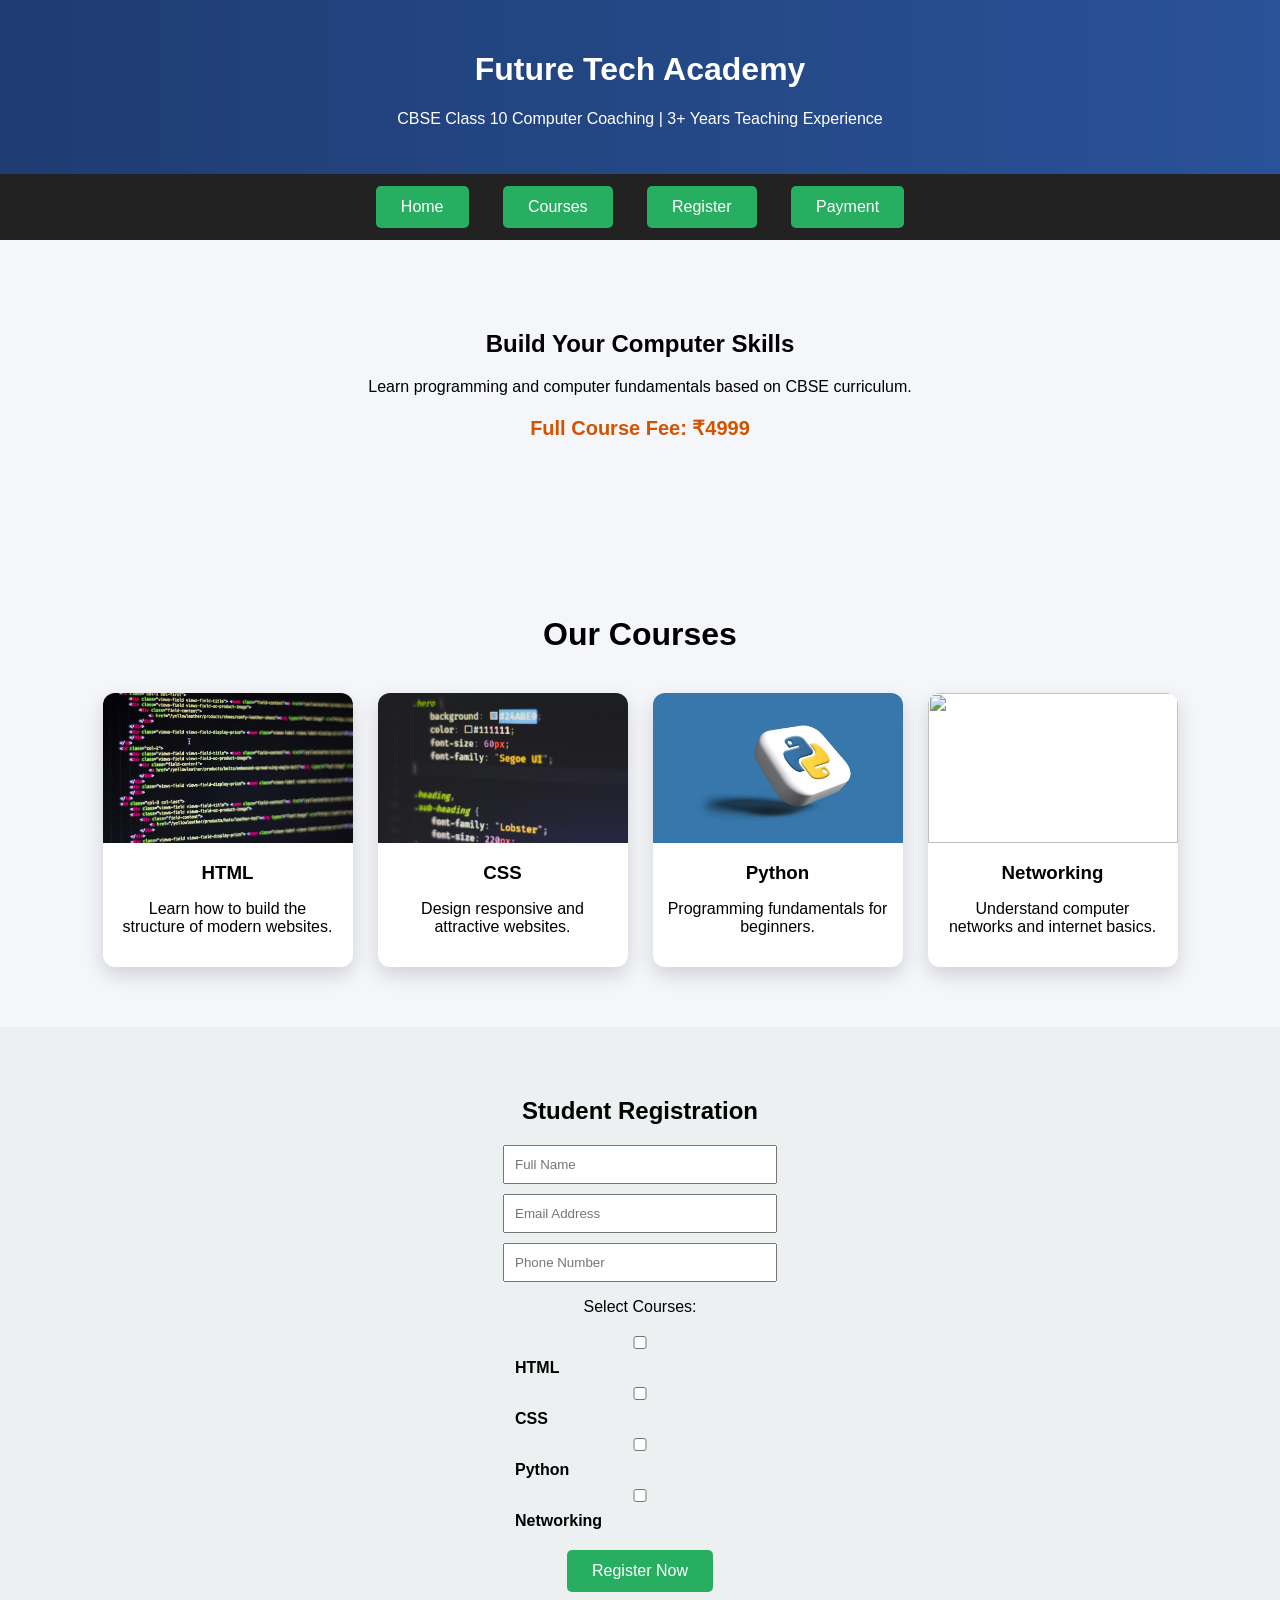
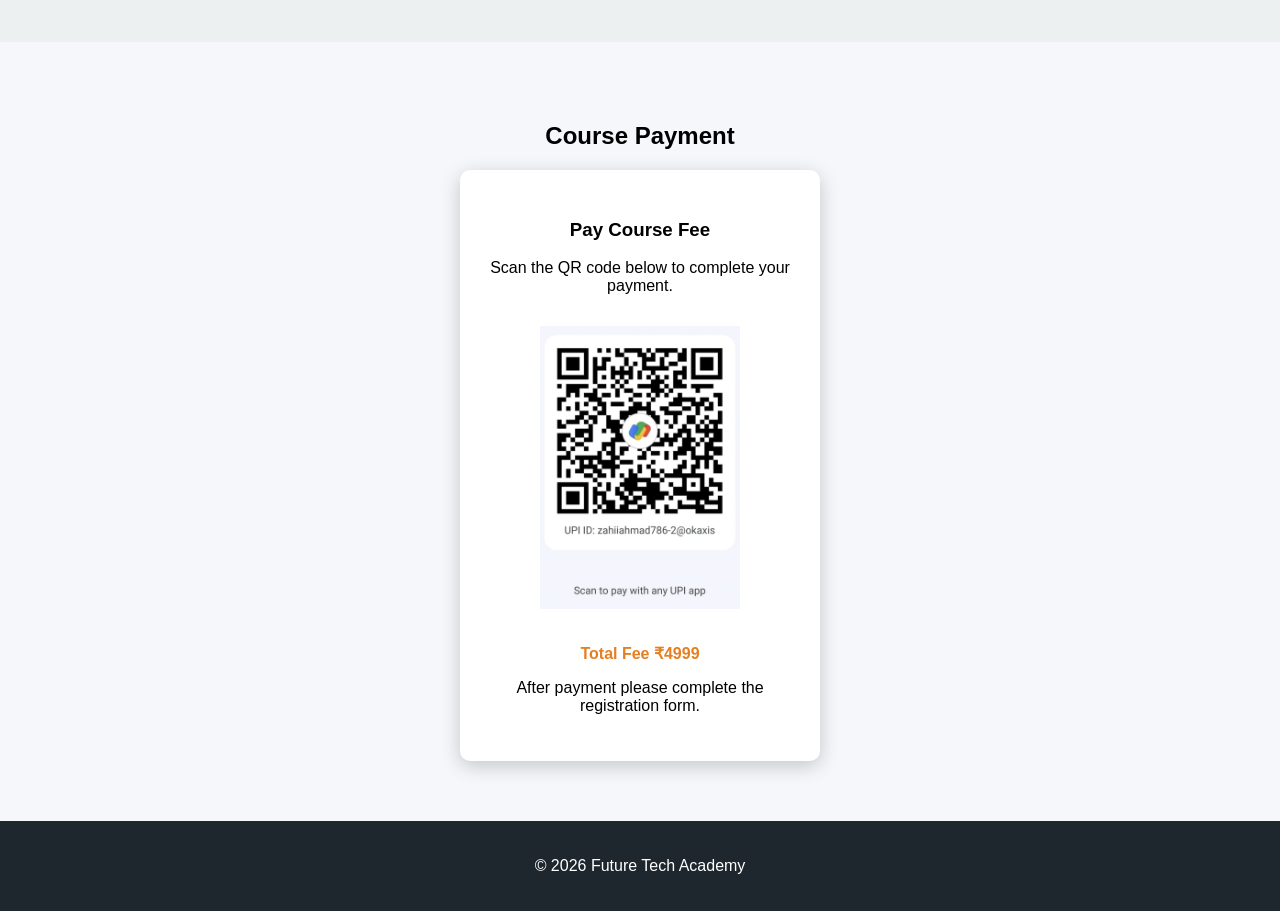
==== index.html @ 69f5ae03 "Initial website commit" ====
<!DOCTYPE html>
<html lang="en">

<head>

<meta charset="UTF-8">
<meta name="viewport" content="width=device-width, initial-scale=1.0">

<title>Future Tech Academy</title>

<link rel="stylesheet" href="style.css">

</head>

<body>

<header>

<h1>Future Tech Academy</h1>
<p>CBSE Class 10 Computer Coaching | 3+ Years Teaching Experience</p>

</header>


<nav>

<a href="#home"><button>Home</button></a>
<a href="#courses"><button>Courses</button></a>
<a href="#register"><button>Register</button></a>
<a href="#payment"><button>Payment</button></a>

</nav>


<section id="home" class="hero">

<h2>Build Your Computer Skills</h2>

<p>Learn programming and computer fundamentals based on CBSE curriculum.</p>

<p class="fee">Full Course Fee: ₹4999</p>

</section>


<section id="courses">

<h2 class="course-title">Our Courses</h2>

<div class="course-container">


<div class="course-card">

<img src="html.jpg">

<h3>HTML</h3>

<p>Learn how to build the structure of modern websites.</p>



</div>


<div class="course-card">

<img src="CSS Image.jpg">

<h3>CSS</h3>

<p>Design responsive and attractive websites.</p>



</div>


<div class="course-card">

<img src="python.jpg">

<h3>Python</h3>

<p>Programming fundamentals for beginners.</p>



</div>


<div class="course-card">

<img src="Networking Image.jpg">

<h3>Networking</h3>

<p>Understand computer networks and internet basics.</p>



</div>


</div>

</section>


<section id="register">

<h2>Student Registration</h2>

<form name="student-registration" method="POST" data-netlify="true">

<input type="hidden" name="form-name" value="student-registration">

<input type="text" name="name" placeholder="Full Name" required>

<input type="email" name="email" placeholder="Email Address" required>

<input type="text" name="phone" placeholder="Phone Number" required>


<p>Select Courses:</p>

<div class="course-options">

<label>
<input type="checkbox" name="course" value="HTML"> <b>HTML</b>
</label>

<label>
<input type="checkbox" name="course" value="CSS"> <b>CSS</b>
</label>

<label>
<input type="checkbox" name="course" value="Python"> <b>Python</b>
</label>

<label>
<input type="checkbox" name="course" value="Networking"> <b>Networking</b>
</label>

</div>


<button type="submit">Register Now</button>

</form>

</section>


<section id="payment">

<h2>Course Payment</h2>

<div class="payment-card">

<h3>Pay Course Fee</h3>

<p>Scan the QR code below to complete your payment.</p>

<img src="qr.jpeg" alt="UPI QR Code">

<p class="price">Total Fee ₹4999</p>

<p>After payment please complete the registration form.</p>

</div>

</section>


<footer>

<p>© 2026 Future Tech Academy</p>

</footer>

</body>

</html>
---- style.css ----
body{

margin:0;
font-family:Arial;
background:#f4f6f9;

}


/* Header */

header{

background:linear-gradient(90deg,#1e3c72,#2a5298);
color:white;
text-align:center;
padding:30px;

}


/* Navigation */

nav{

background:#222;
padding:12px;
text-align:center;

}

nav a{

color:white;
text-decoration:none;
margin:15px;
font-size:18px;

}


/* Hero */

.hero{

background:linear-gradient(120deg, rgb(176, 215, 244));
padding:70px;
text-align:center;

}

.fee{

font-weight:bold;
font-size:20px;
color:#d35400;

}


/* Courses */

#courses{

padding:60px;
text-align:center;

}

.course-title{

font-size:32px;
margin-bottom:40px;

}

.course-container{

display:flex;
flex-wrap:wrap;
justify-content:center;
gap:25px;

}


.course-card{

background:white;
width:250px;
border-radius:12px;
overflow:hidden;
box-shadow:0 8px 20px rgba(0,0,0,0.15);
transition:transform 0.3s;

}

.course-card:hover{

transform:translateY(-10px);

}


.course-card img{

width:100%;
height:150px;
object-fit:cover;

}

.course-card h3{

margin:15px 0;

}

.course-card p{

padding:0 15px 15px;

}

.price{

font-weight:bold;
color:#e67e22;

}


/* Register */

#register{

background:#ecf0f1;
padding:50px;
text-align:center;

}

form input{

display:block;
margin:10px auto;
padding:10px;
width:250px;

}


.course-options{

margin:20px auto;
width:250px;
text-align:left;

}

.course-options label{

display:block;
margin:8px 0;

}


button{

background:#27ae60;
color:white;
padding:12px 25px;
border:none;
border-radius:5px;
cursor:pointer;
font-size:16px;

}

button:hover{

background:#2ecc71;

}


/* Payment Card */

#payment{

padding:60px;
text-align:center;
background:#f5f7fb;

}

.payment-card{

background:white;
width:300px;
margin:auto;
padding:30px;
border-radius:10px;
box-shadow:0 5px 20px rgba(0,0,0,0.2);

}

.payment-card img{

width:200px;
margin:15px 0;

}


/* Footer */

footer{

background:#1e272e;
color:white;
text-align:center;
padding:20px;

}
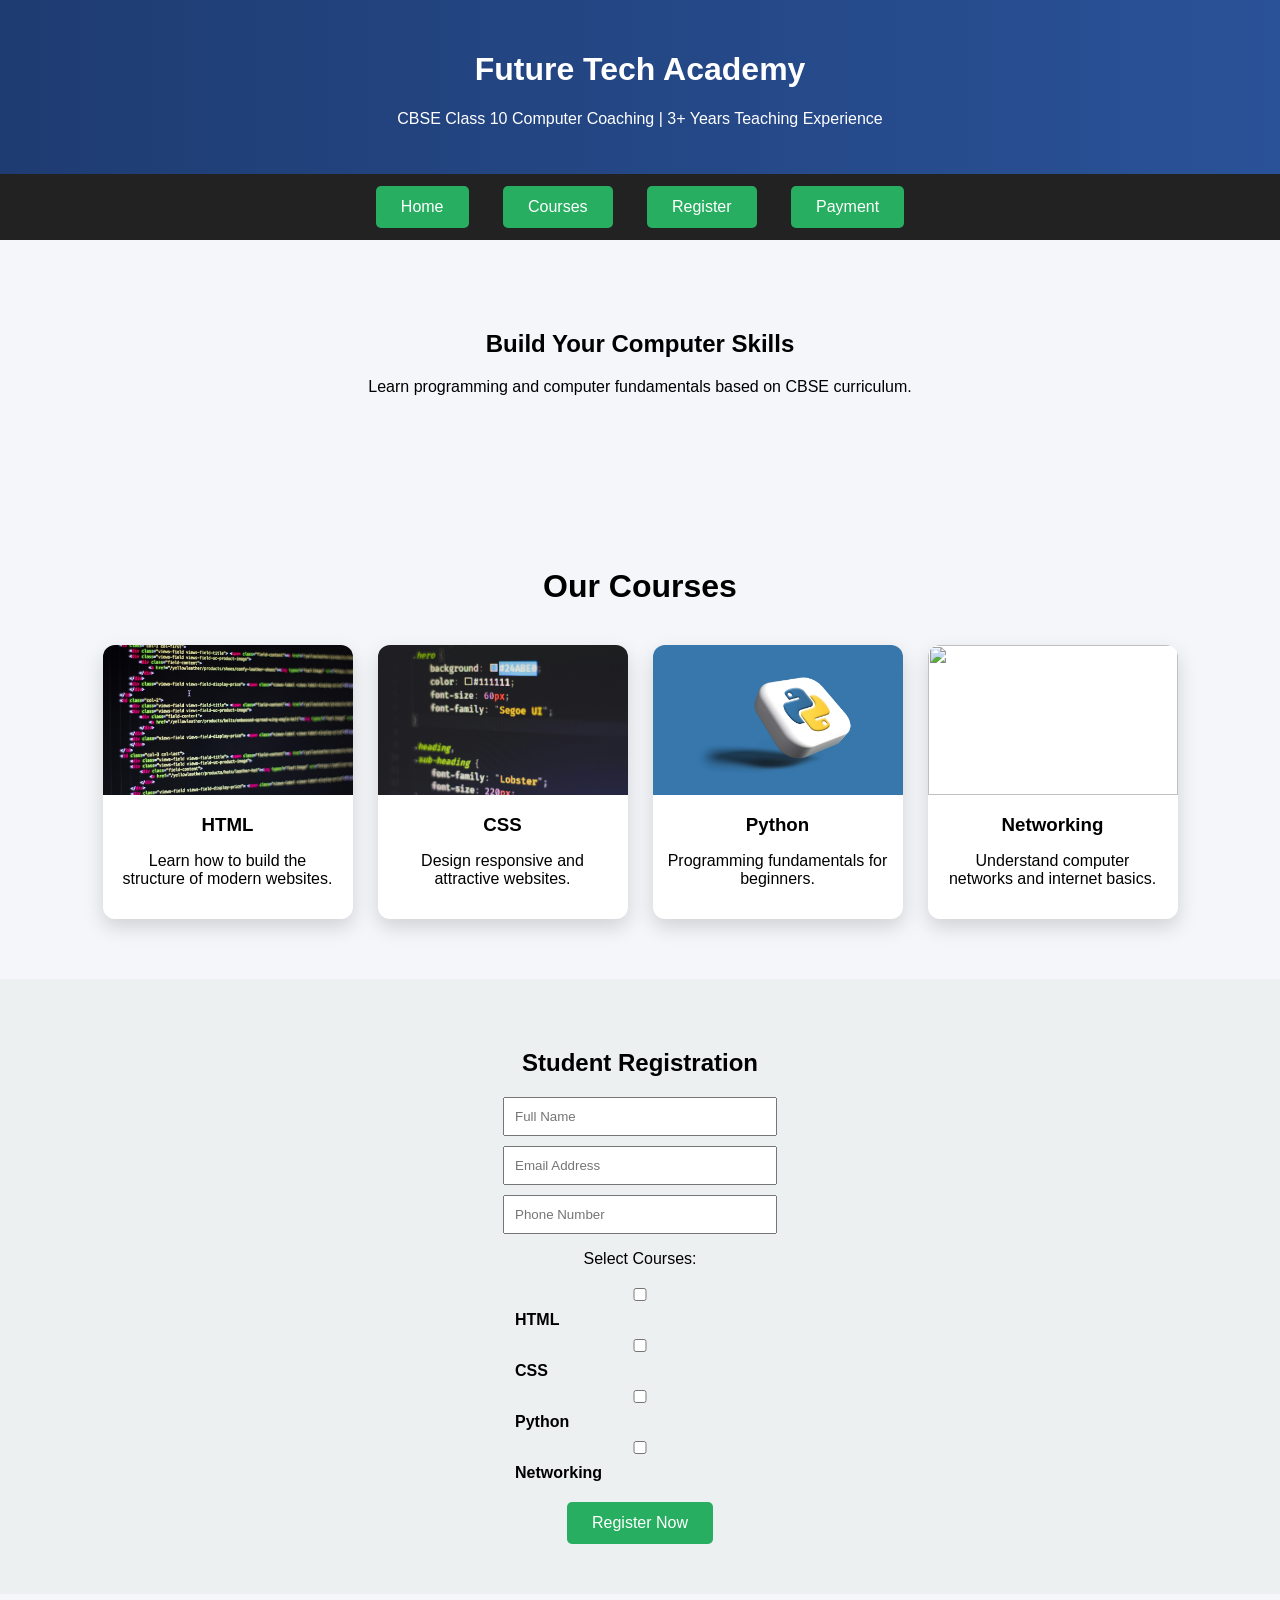
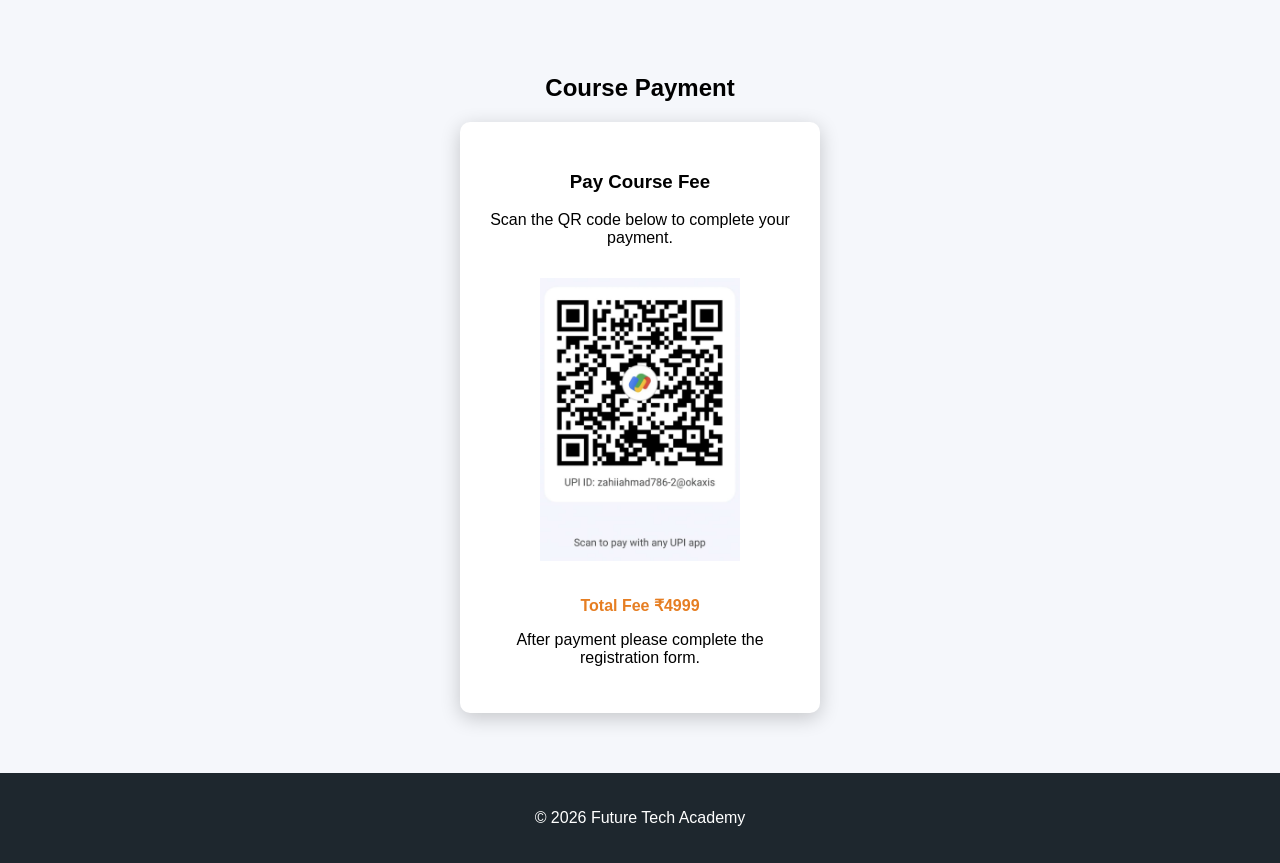
==== commit 106a67be: "added success page" ====
--- a/index.html
+++ b/index.html
@@ -38,7 +38,7 @@
 
 <p>Learn programming and computer fundamentals based on CBSE curriculum.</p>
 
-<p class="fee">Full Course Fee: ₹4999</p>
+
 
 </section>
 
@@ -111,7 +111,7 @@
 
 <h2>Student Registration</h2>
 
-<form name="student-registration" method="POST" data-netlify="true">
+<form name="student-registration" method="POST" data-netlify="true" action="/success.html">
 
 <input type="hidden" name="form-name" value="student-registration">
 
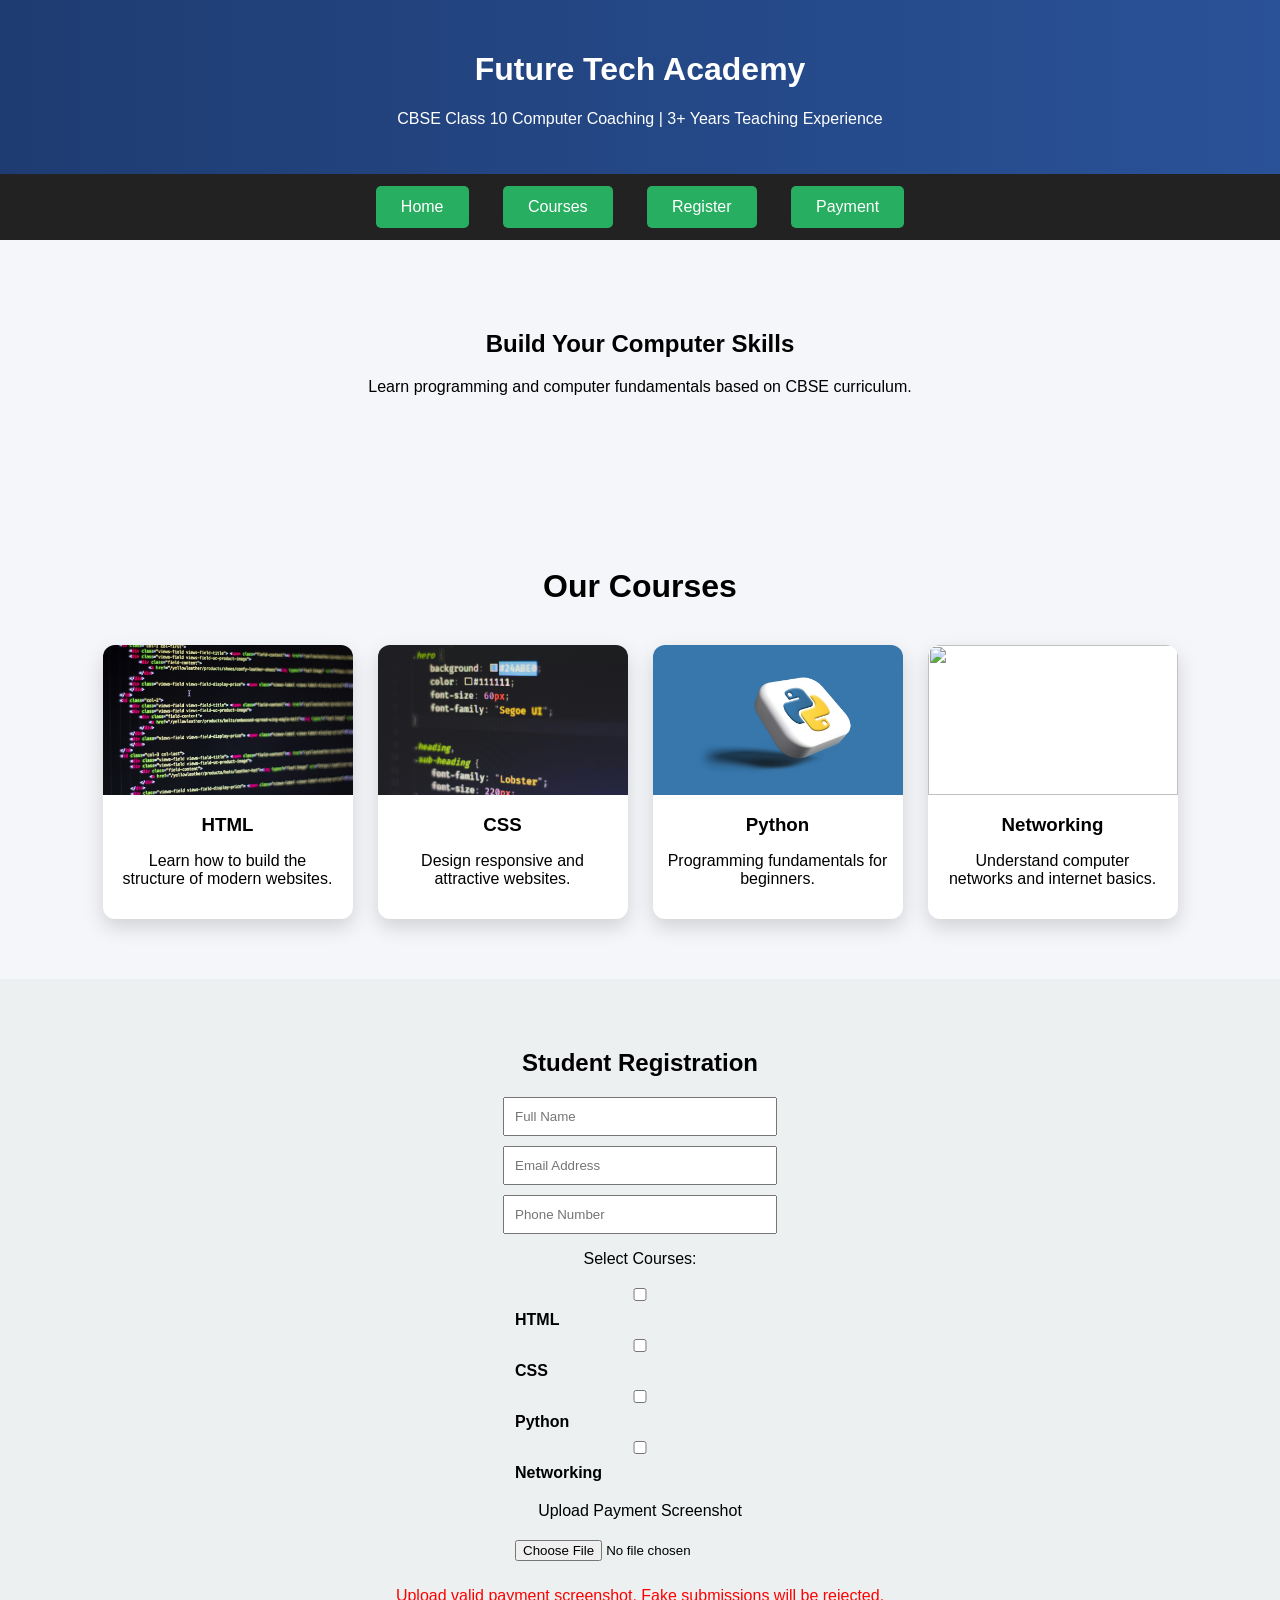
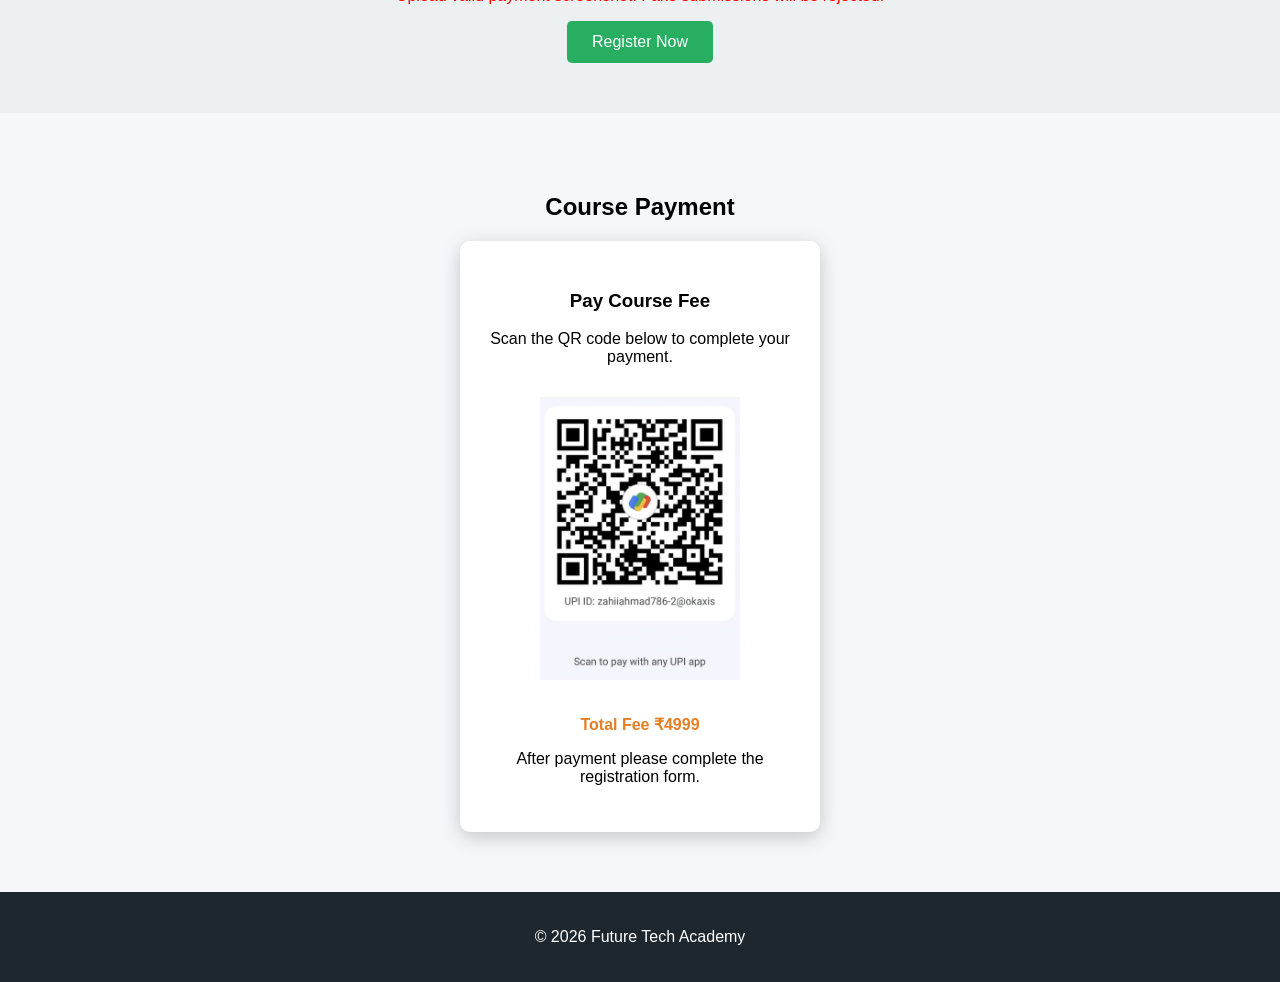
==== commit 406983fd: "added screenshot" ====
--- a/index.html
+++ b/index.html
@@ -144,6 +144,12 @@
 
 </div>
 
+<label>Upload Payment Screenshot</label>
+<input type="file" name="payment-proof" required>
+
+<p style="color:red;">
+Upload valid payment screenshot. Fake submissions will be rejected.
+</p>
 
 <button type="submit">Register Now</button>
 
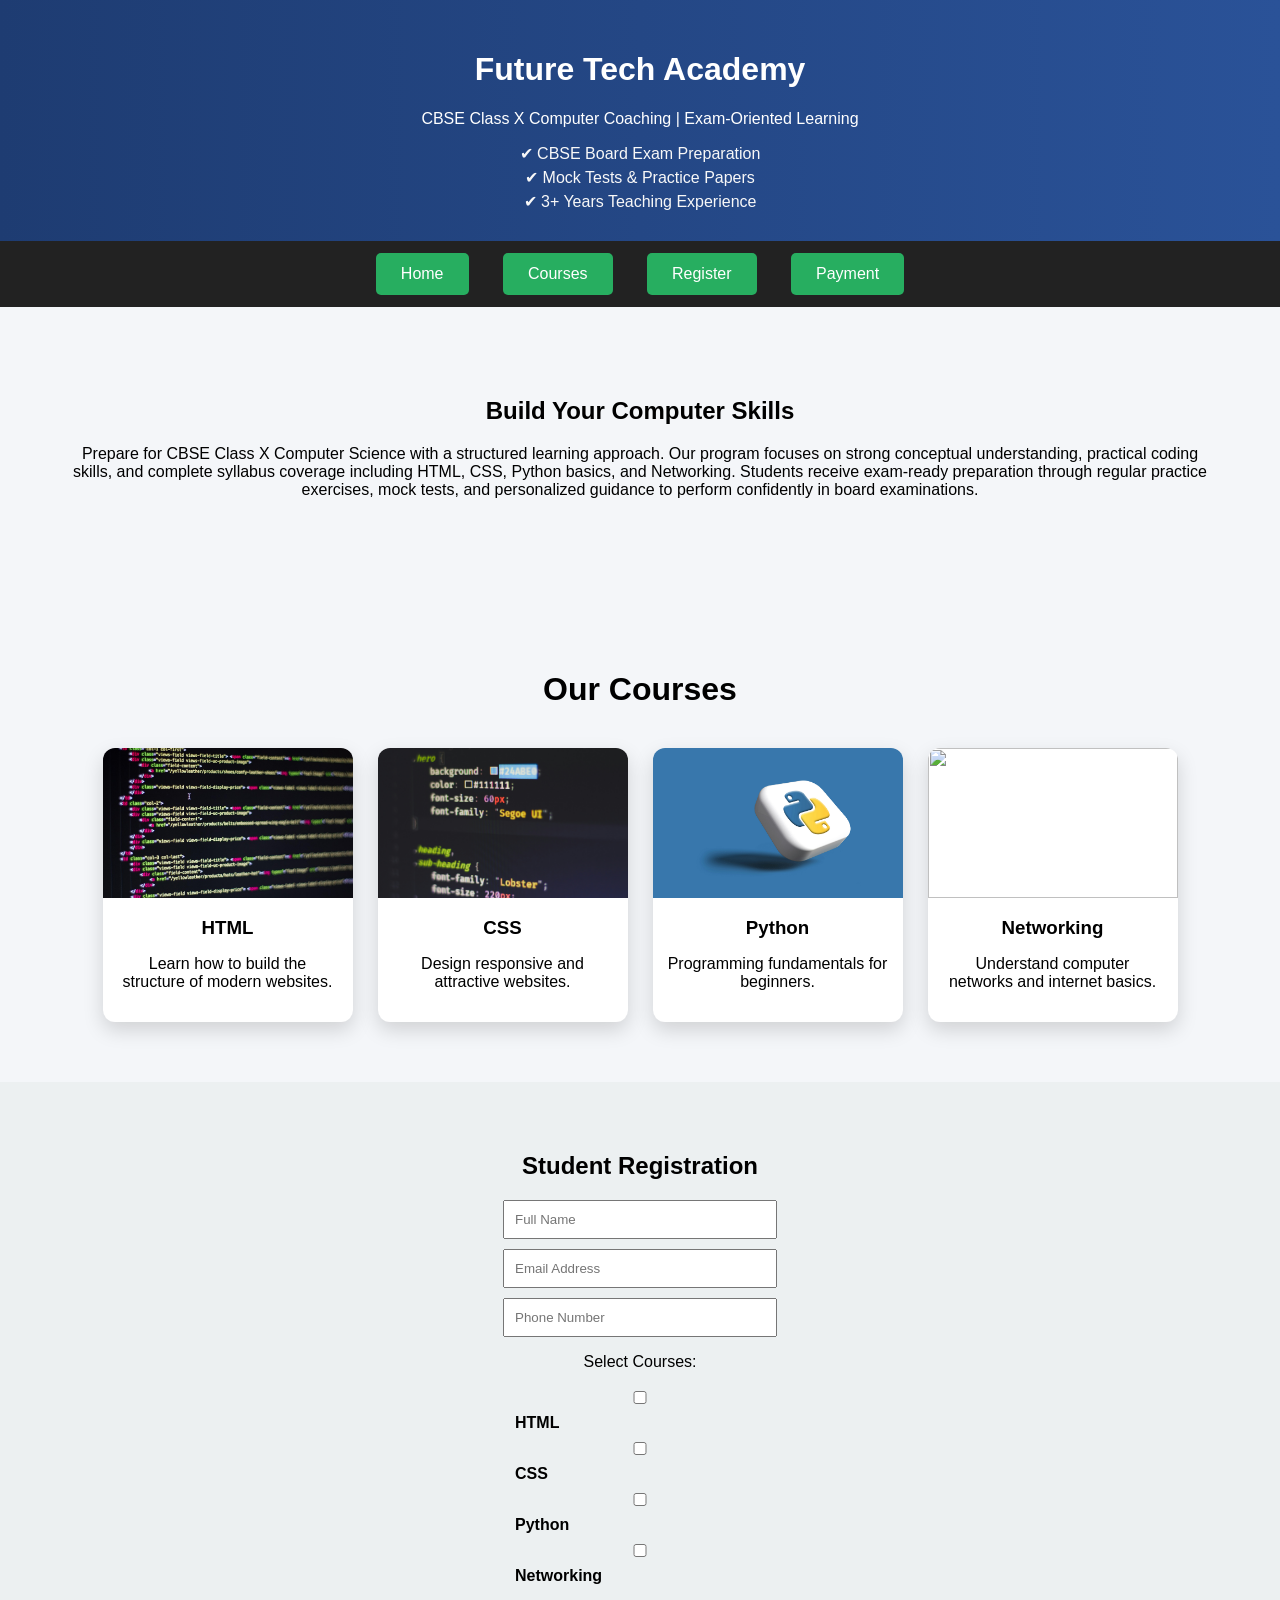
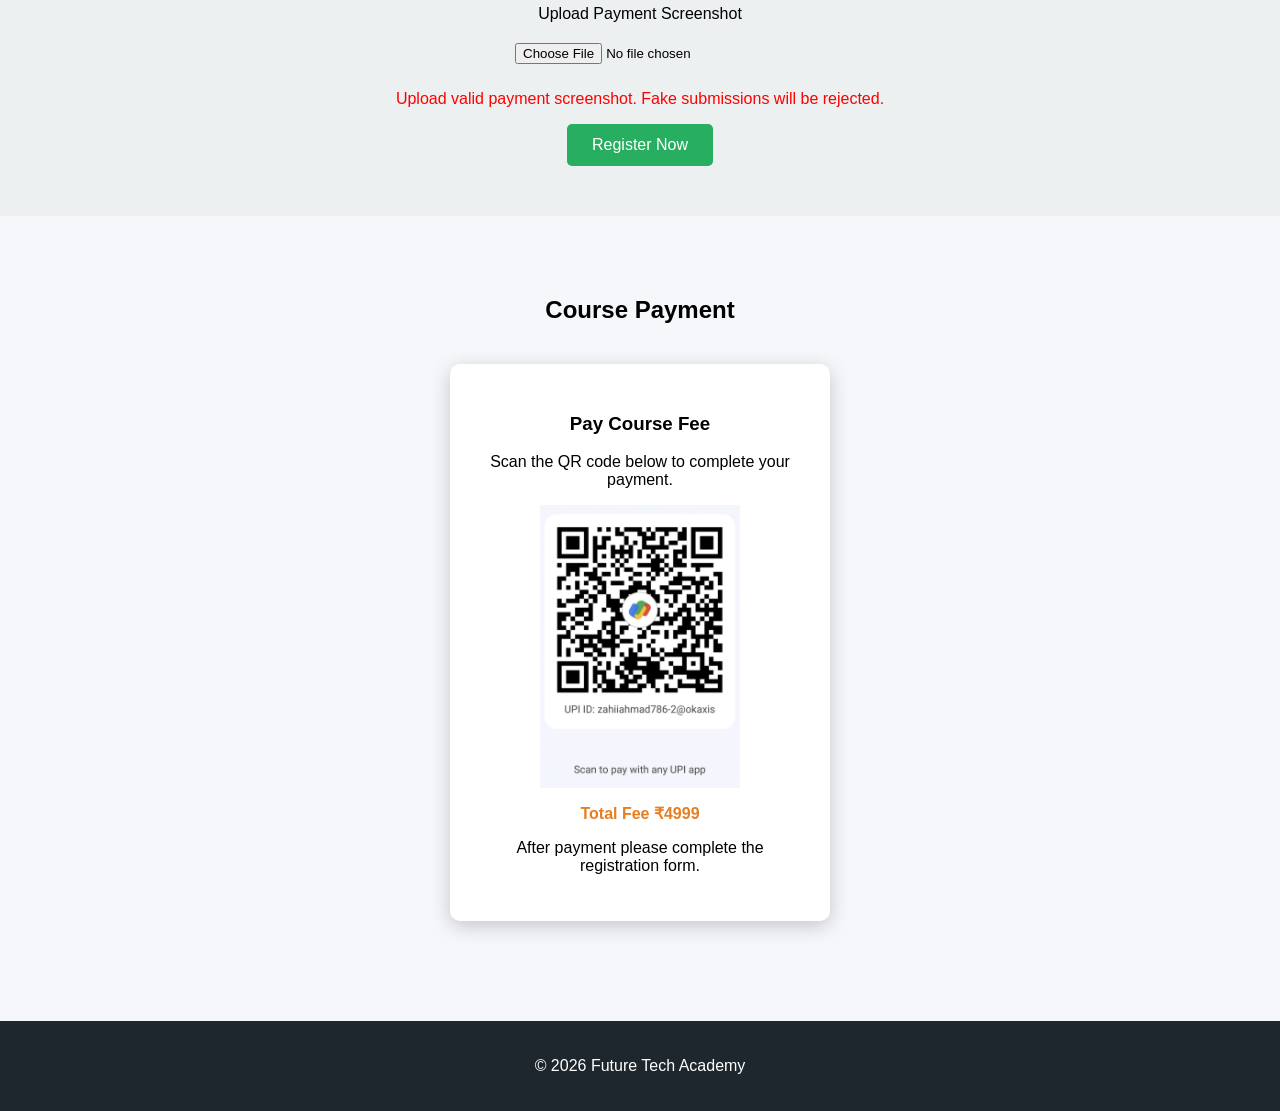
==== commit 39a6f6c0: "update" ====
--- a/index.html
+++ b/index.html
@@ -17,7 +17,16 @@
 <header>
 
 <h1>Future Tech Academy</h1>
-<p>CBSE Class 10 Computer Coaching | 3+ Years Teaching Experience</p>
+
+<p>CBSE Class X Computer Coaching | Exam-Oriented Learning</p>
+
+<div class="highlights">
+
+<p>✔ CBSE Board Exam Preparation</p>
+<p>✔ Mock Tests & Practice Papers</p>
+<p>✔ 3+ Years Teaching Experience</p>
+
+</div>
 
 </header>
 
@@ -36,7 +45,13 @@
 
 <h2>Build Your Computer Skills</h2>
 
-<p>Learn programming and computer fundamentals based on CBSE curriculum.</p>
+<p>
+Prepare for CBSE Class X Computer Science with a structured learning approach.
+Our program focuses on strong conceptual understanding, practical coding skills,
+and complete syllabus coverage including HTML, CSS, Python basics, and Networking.
+Students receive exam-ready preparation through regular practice exercises,
+mock tests, and personalized guidance to perform confidently in board examinations.
+</p>
 
 
 
--- a/style.css
+++ b/style.css
@@ -196,21 +196,19 @@
 }
 
 .payment-card{
-
 background:white;
-width:300px;
-margin:auto;
+max-width:320px;
+margin:40px auto;
 padding:30px;
 border-radius:10px;
 box-shadow:0 5px 20px rgba(0,0,0,0.2);
-
+text-align:center;
 }
 
 .payment-card img{
-
-width:200px;
-margin:15px 0;
-
+display:block;
+margin:auto;
+max-width:200px;
 }
 
 
@@ -223,4 +221,49 @@
 text-align:center;
 padding:20px;
 
+}
+
+/* Mobile Responsive Fix */
+
+@media (max-width: 768px){
+
+nav{
+display:flex;
+flex-wrap:wrap;
+justify-content:center;
+gap:10px;
+padding:15px;
+}
+
+nav a{
+width:40%;
+text-align:center;
+}
+
+}
+img{
+max-width:100%;
+height:auto;
+}
+.highlights{
+margin-top:15px;
+display:flex;
+flex-direction:column;
+align-items:center;
+gap:5px;
+font-size:16px;
+font-weight:500;
+}
+
+.highlights p{
+margin:0;
+color:#f8f8f8;
+}
+@media (max-width:768px){
+
+.highlights{
+font-size:14px;
+text-align:center;
+}
+
 }
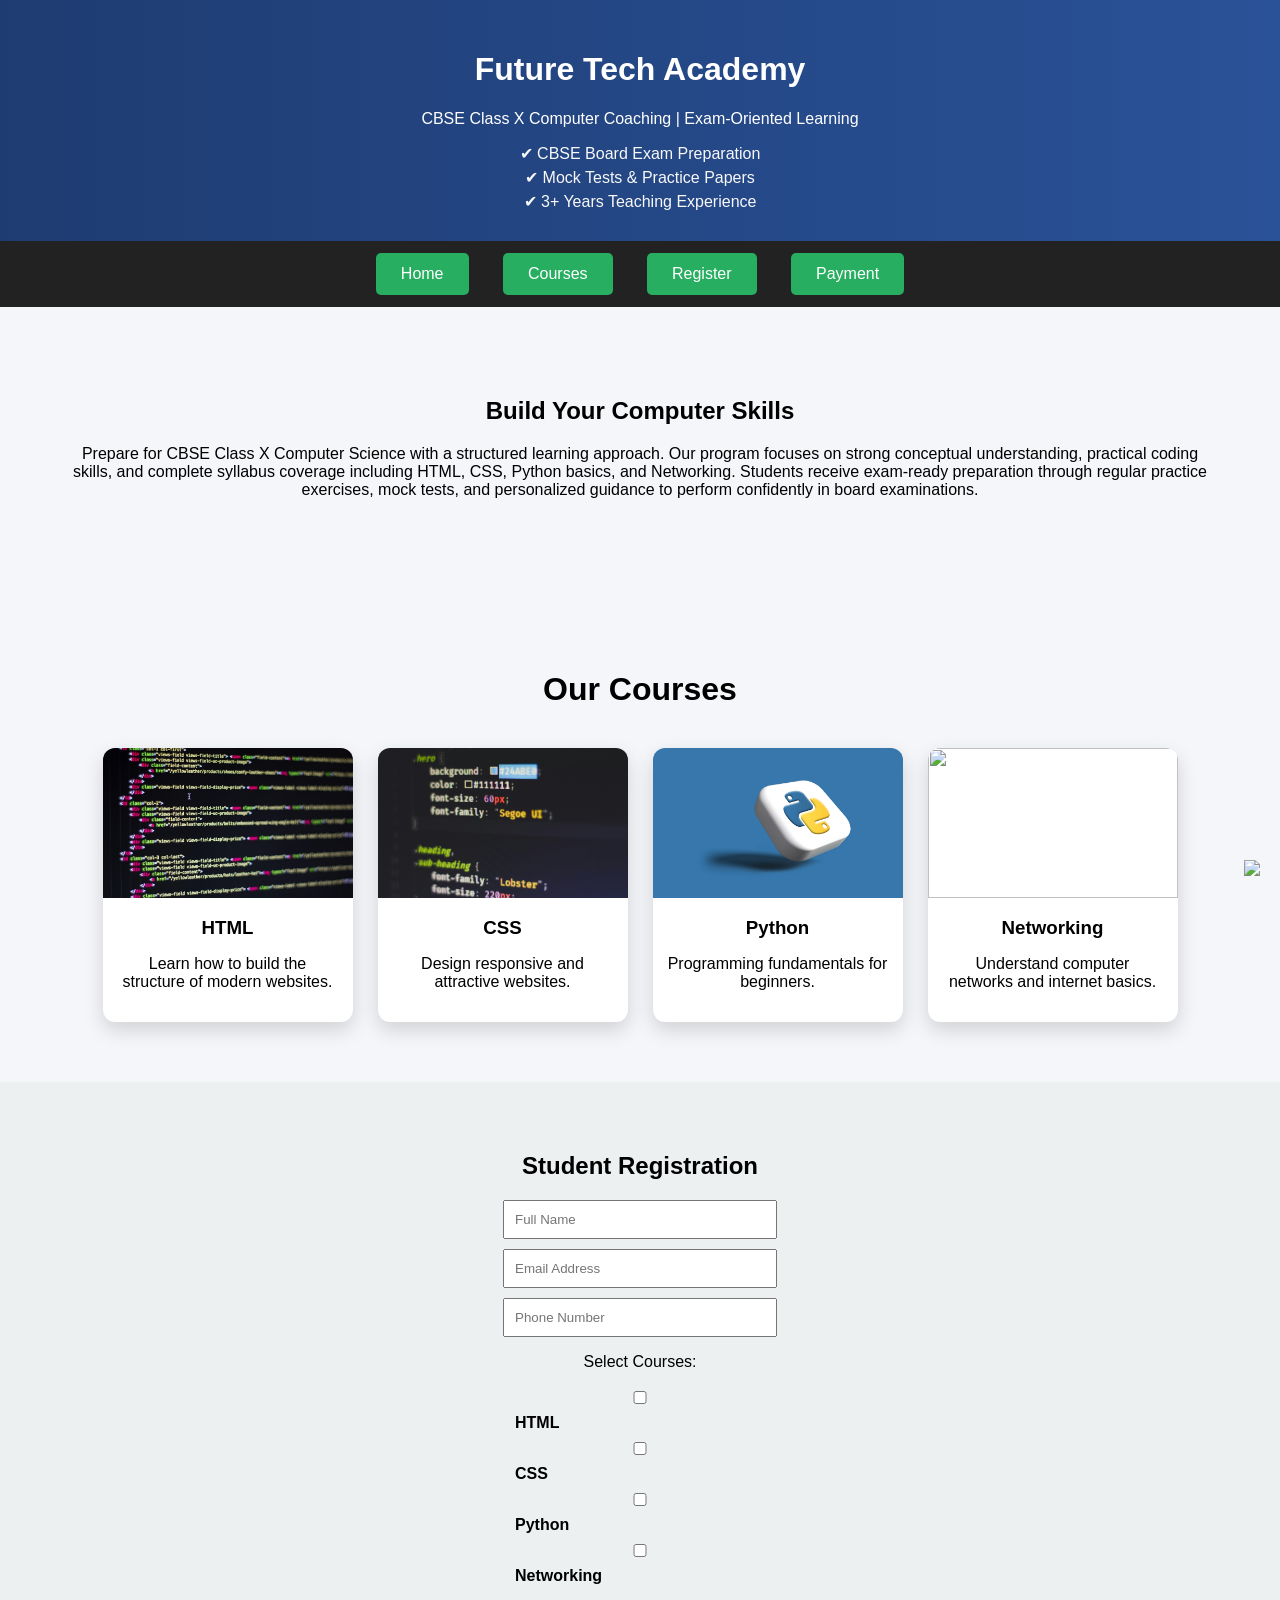
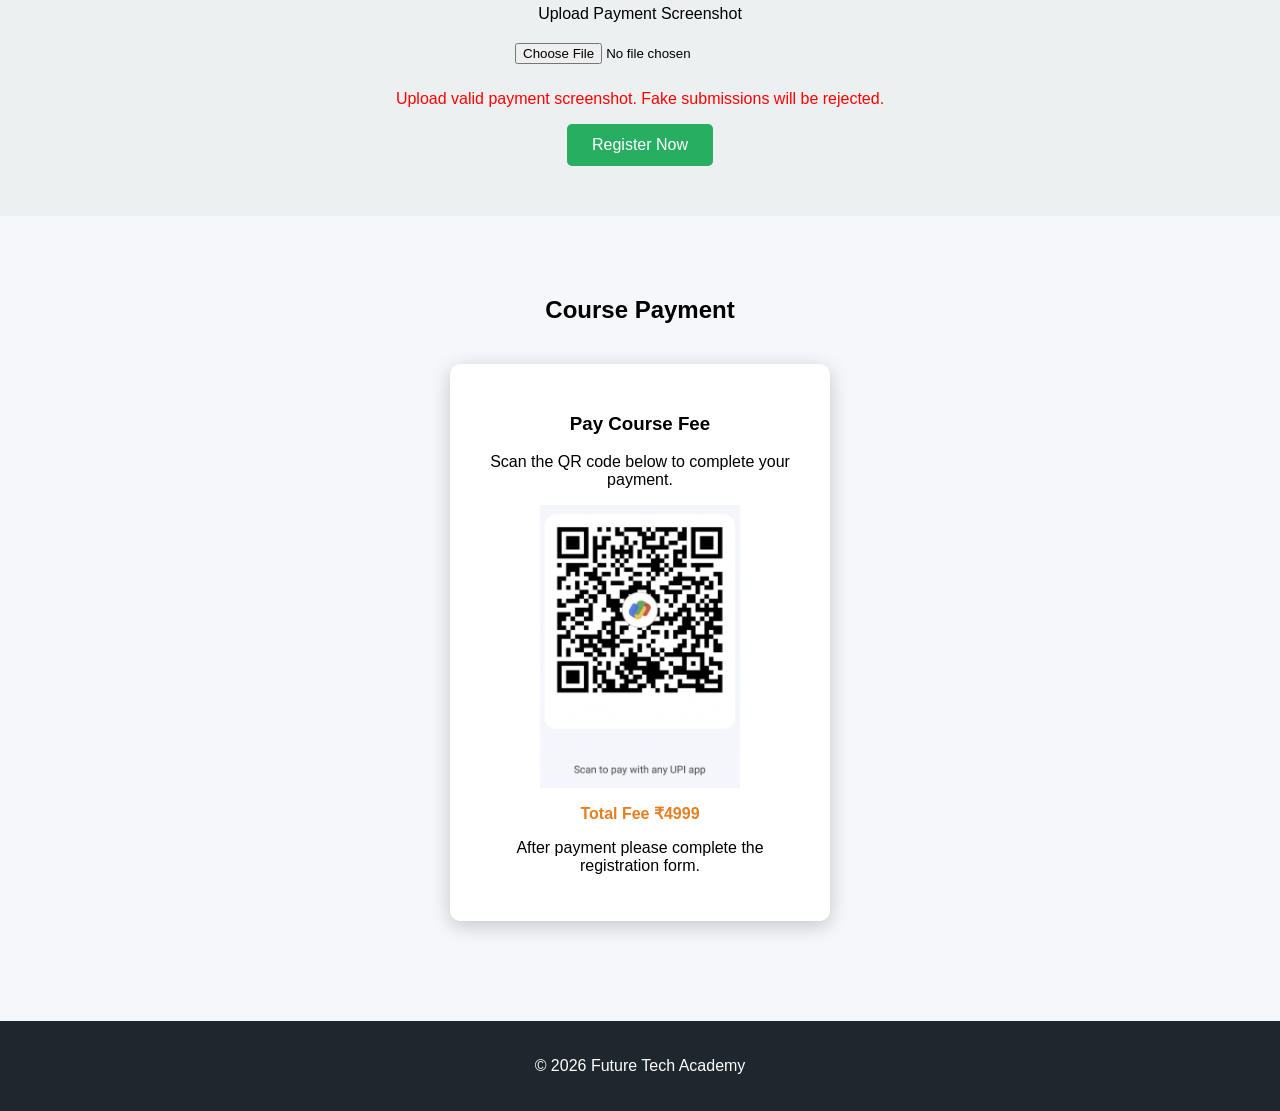
==== commit 97ec1a2c: "updated" ====
--- a/index.html
+++ b/index.html
@@ -200,6 +200,10 @@
 
 </footer>
 
+<a href="https://wa.me/918899873227" class="whatsapp-float" target="_blank">
+<img src="https://cdn-icons-png.flaticon.com/512/733/733585.png" width="50">
+</a>
+
 </body>
 
 </html>
--- a/style.css
+++ b/style.css
@@ -266,4 +266,10 @@
 text-align:center;
 }
 
+}
+.whatsapp-float{
+position:fixed;
+bottom:20px;
+right:20px;
+z-index:100;
 }
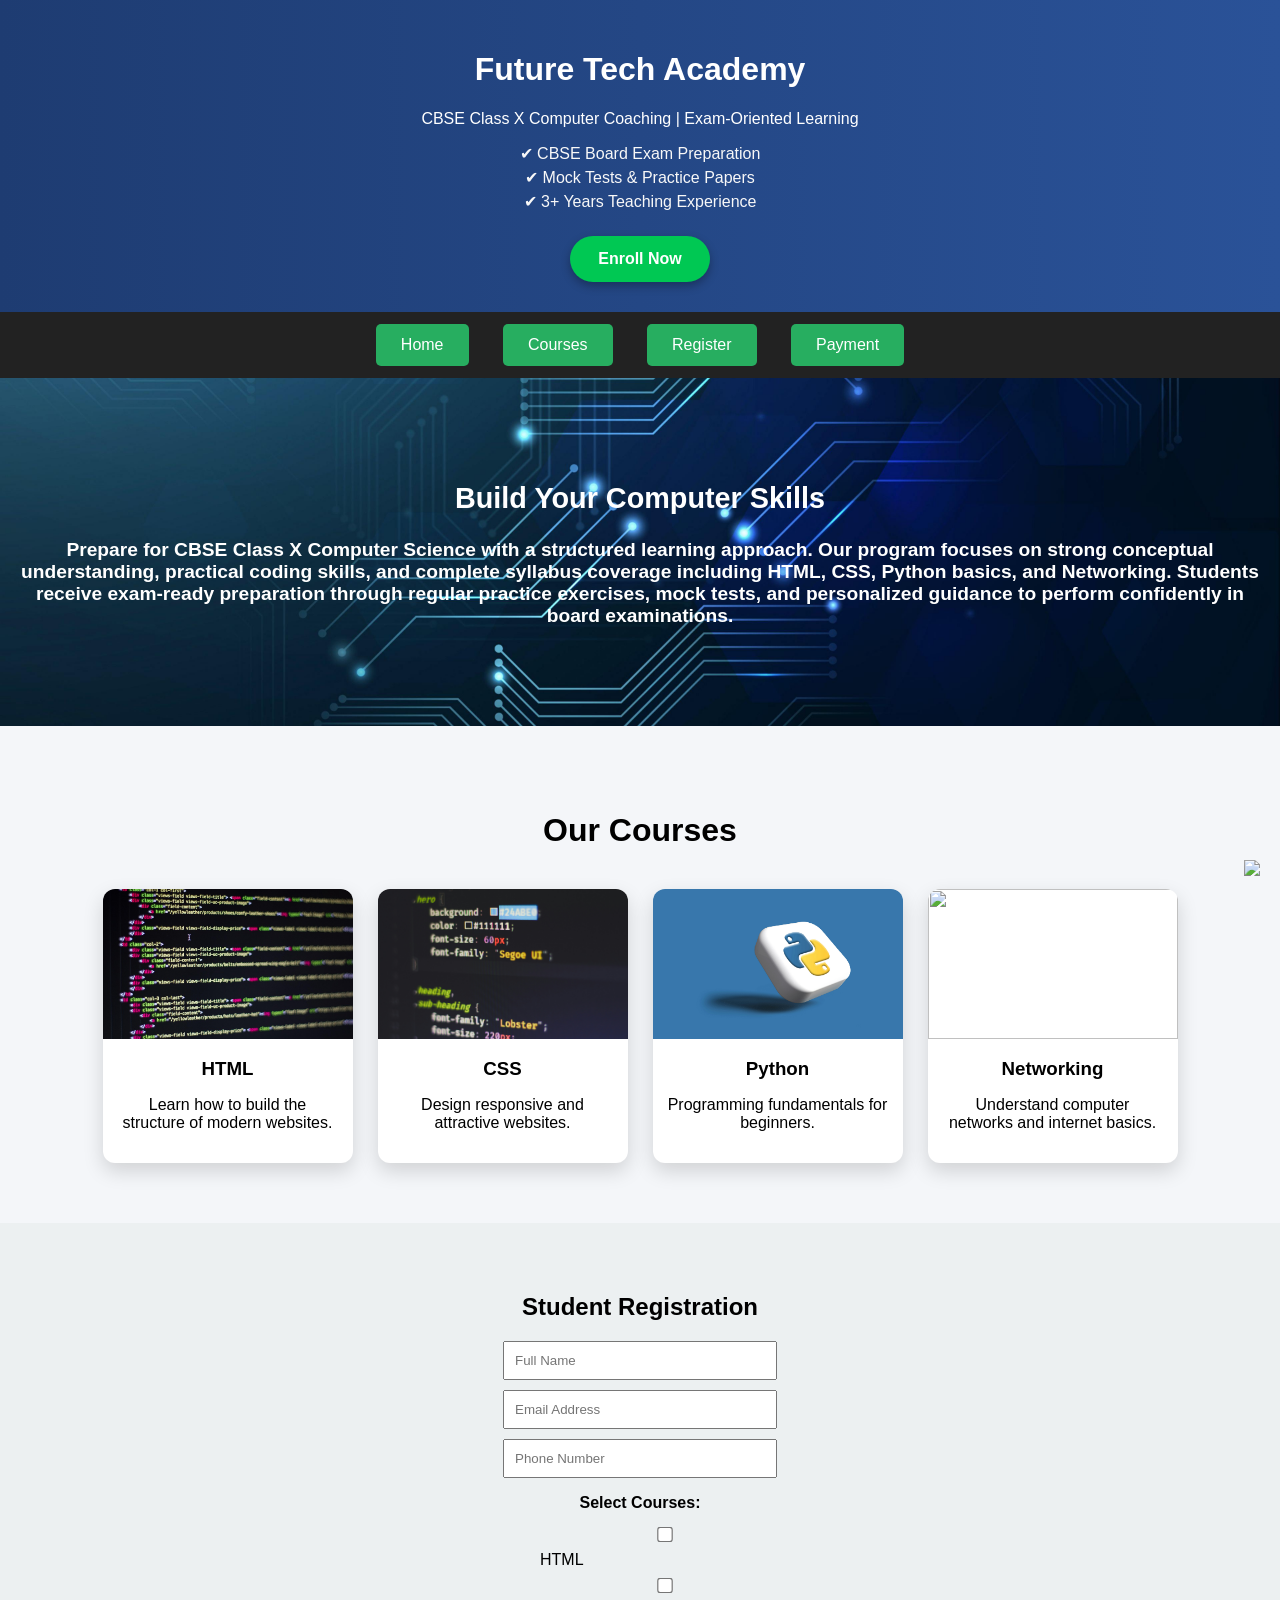
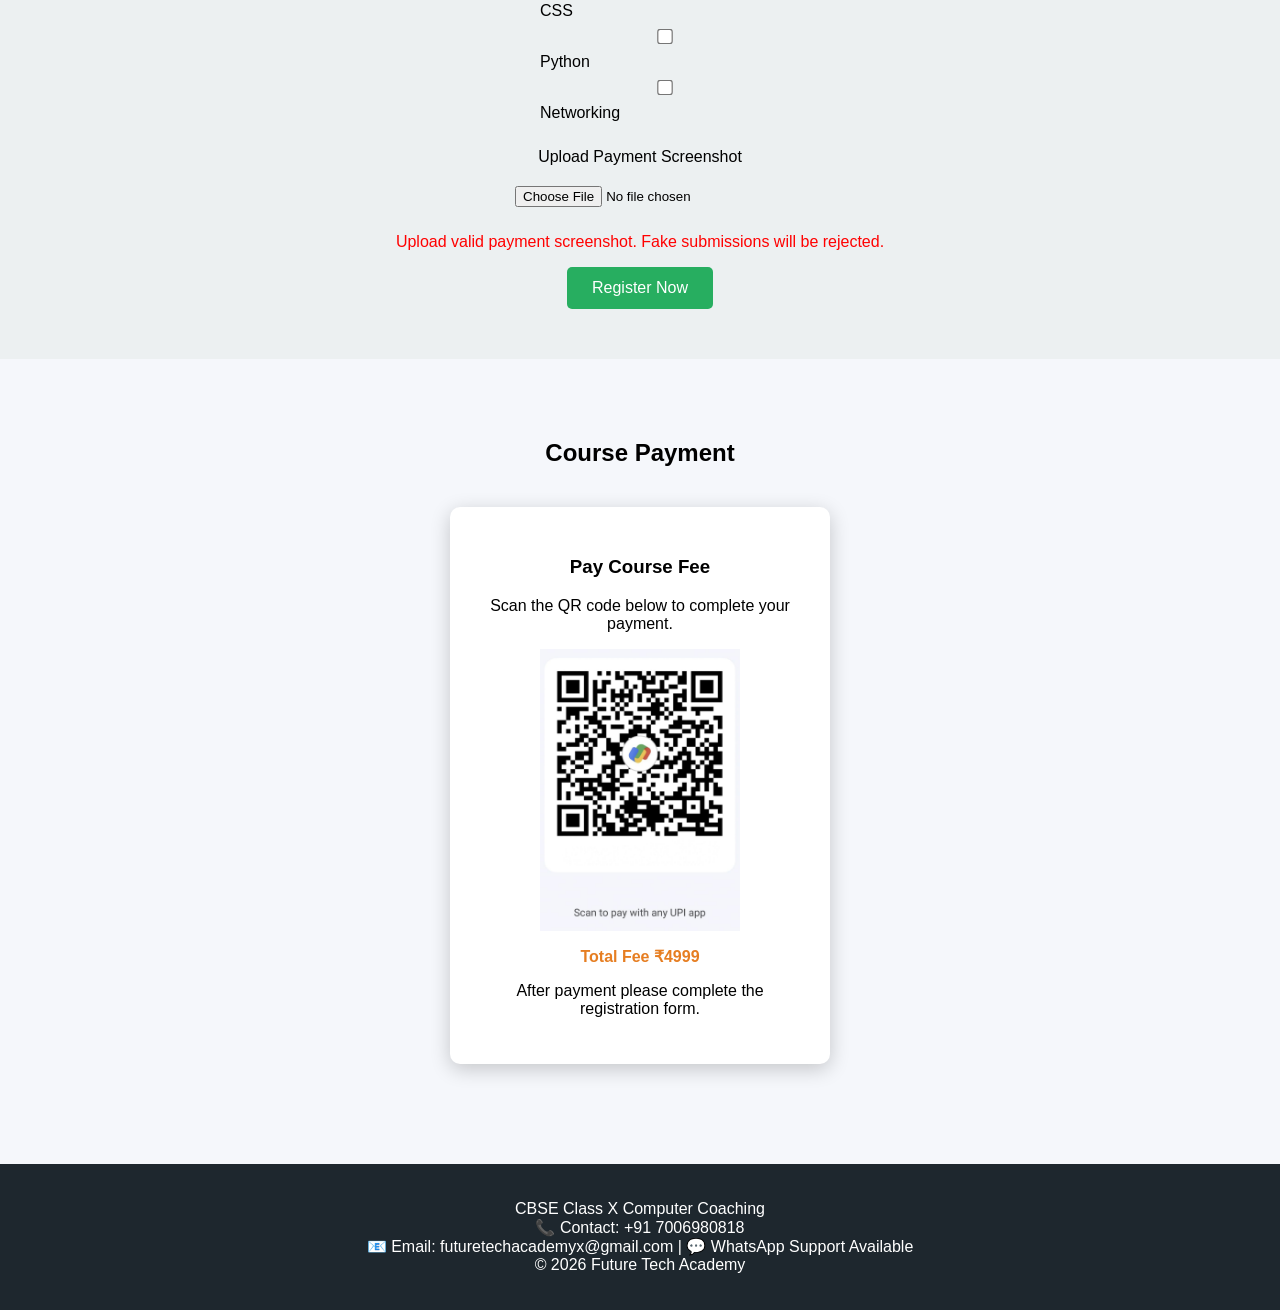
==== commit 66e1de27: "updated checkbox" ====
--- a/index.html
+++ b/index.html
@@ -26,10 +26,11 @@
 <p>✔ Mock Tests & Practice Papers</p>
 <p>✔ 3+ Years Teaching Experience</p>
 
-</div>
+<a href="#register" class="cta-btn">Enroll Now</a>
 
 </header>
 
+</div>
 
 <nav>
 
@@ -43,16 +44,16 @@
 
 <section id="home" class="hero">
 
-<h2>Build Your Computer Skills</h2>
-
-<p>
+<h2> <b>Build Your Computer Skills</b></h2>
+
+<p> <b>
 Prepare for CBSE Class X Computer Science with a structured learning approach.
 Our program focuses on strong conceptual understanding, practical coding skills,
 and complete syllabus coverage including HTML, CSS, Python basics, and Networking.
 Students receive exam-ready preparation through regular practice exercises,
 mock tests, and personalized guidance to perform confidently in board examinations.
 </p>
-
+</b>
 
 
 </section>
@@ -137,27 +138,33 @@
 <input type="text" name="phone" placeholder="Phone Number" required>
 
 
-<p>Select Courses:</p>
+<p><b>Select Courses:</b></p>
 
 <div class="course-options">
 
-<label>
-<input type="checkbox" name="course" value="HTML"> <b>HTML</b>
-</label>
-
-<label>
-<input type="checkbox" name="course" value="CSS"> <b>CSS</b>
-</label>
-
-<label>
-<input type="checkbox" name="course" value="Python"> <b>Python</b>
-</label>
-
-<label>
-<input type="checkbox" name="course" value="Networking"> <b>Networking</b>
-</label>
-
-</div>
+  <label class="course-row">
+    <input type="checkbox" name="course" value="HTML">
+    <span>HTML</span>
+  </label>
+
+  <label class="course-row">
+    <input type="checkbox" name="course" value="CSS">
+    <span>CSS</span>
+  </label>
+
+  <label class="course-row">
+    <input type="checkbox" name="course" value="Python">
+    <span>Python</span>
+  </label>
+
+  <label class="course-row">
+    <input type="checkbox" name="course" value="Networking">
+    <span>Networking</span>
+  </label>
+
+</div>
+
+<br>
 
 <label>Upload Payment Screenshot</label>
 <input type="file" name="payment-proof" required>
@@ -196,7 +203,13 @@
 
 <footer>
 
-<p>© 2026 Future Tech Academy</p>
+<p>
+    CBSE Class X Computer Coaching <br> 
+
+📞 Contact: +91 7006980818 <br>
+📧 Email: futuretechacademyx@gmail.com |
+💬 WhatsApp Support Available <br>
+© 2026 Future Tech Academy</p>
 
 </footer>
 
--- a/style.css
+++ b/style.css
@@ -6,6 +6,9 @@
 
 }
 
+html{
+scroll-behavior:smooth;
+}
 
 /* Header */
 
@@ -46,6 +49,7 @@
 background:linear-gradient(120deg, rgb(176, 215, 244));
 padding:70px;
 text-align:center;
+font-size: larger;
 
 }
 
@@ -272,4 +276,57 @@
 bottom:20px;
 right:20px;
 z-index:100;
+}
+
+.cta-btn{
+background:#00c853;
+color:white;
+padding:14px 28px;
+border-radius:30px;
+text-decoration:none;
+font-weight:bold;
+display:inline-block;
+margin-top:20px;
+box-shadow:0 4px 10px rgba(0,0,0,0.3);
+}
+/** course Cards **/
+
+.course-card{
+transition:0.3s;
+}
+
+.course-card:hover{
+transform:translateY(-8px);
+box-shadow:0 10px 20px rgba(0,0,0,0.2);
+}
+/** Discription background image **/
+
+.hero{
+background-image:url('bg\ image.jpg');
+background-size:cover;
+background-position:center;
+color:white;
+padding:80px 20px;
+}
+
+/** check boxes (label) **/
+.course-options{
+  width: 200px;
+  margin: 0 auto;
+  text-align: left; /* override center alignment */
+}
+
+.course-row{
+  display: flex;
+  align-items: center;
+  gap: 10px;
+  margin: 8px 0;
+}
+
+.course-row input{
+  transform: scale(1.2);
+}
+
+.course-row span{
+  display: inline-block;
 }
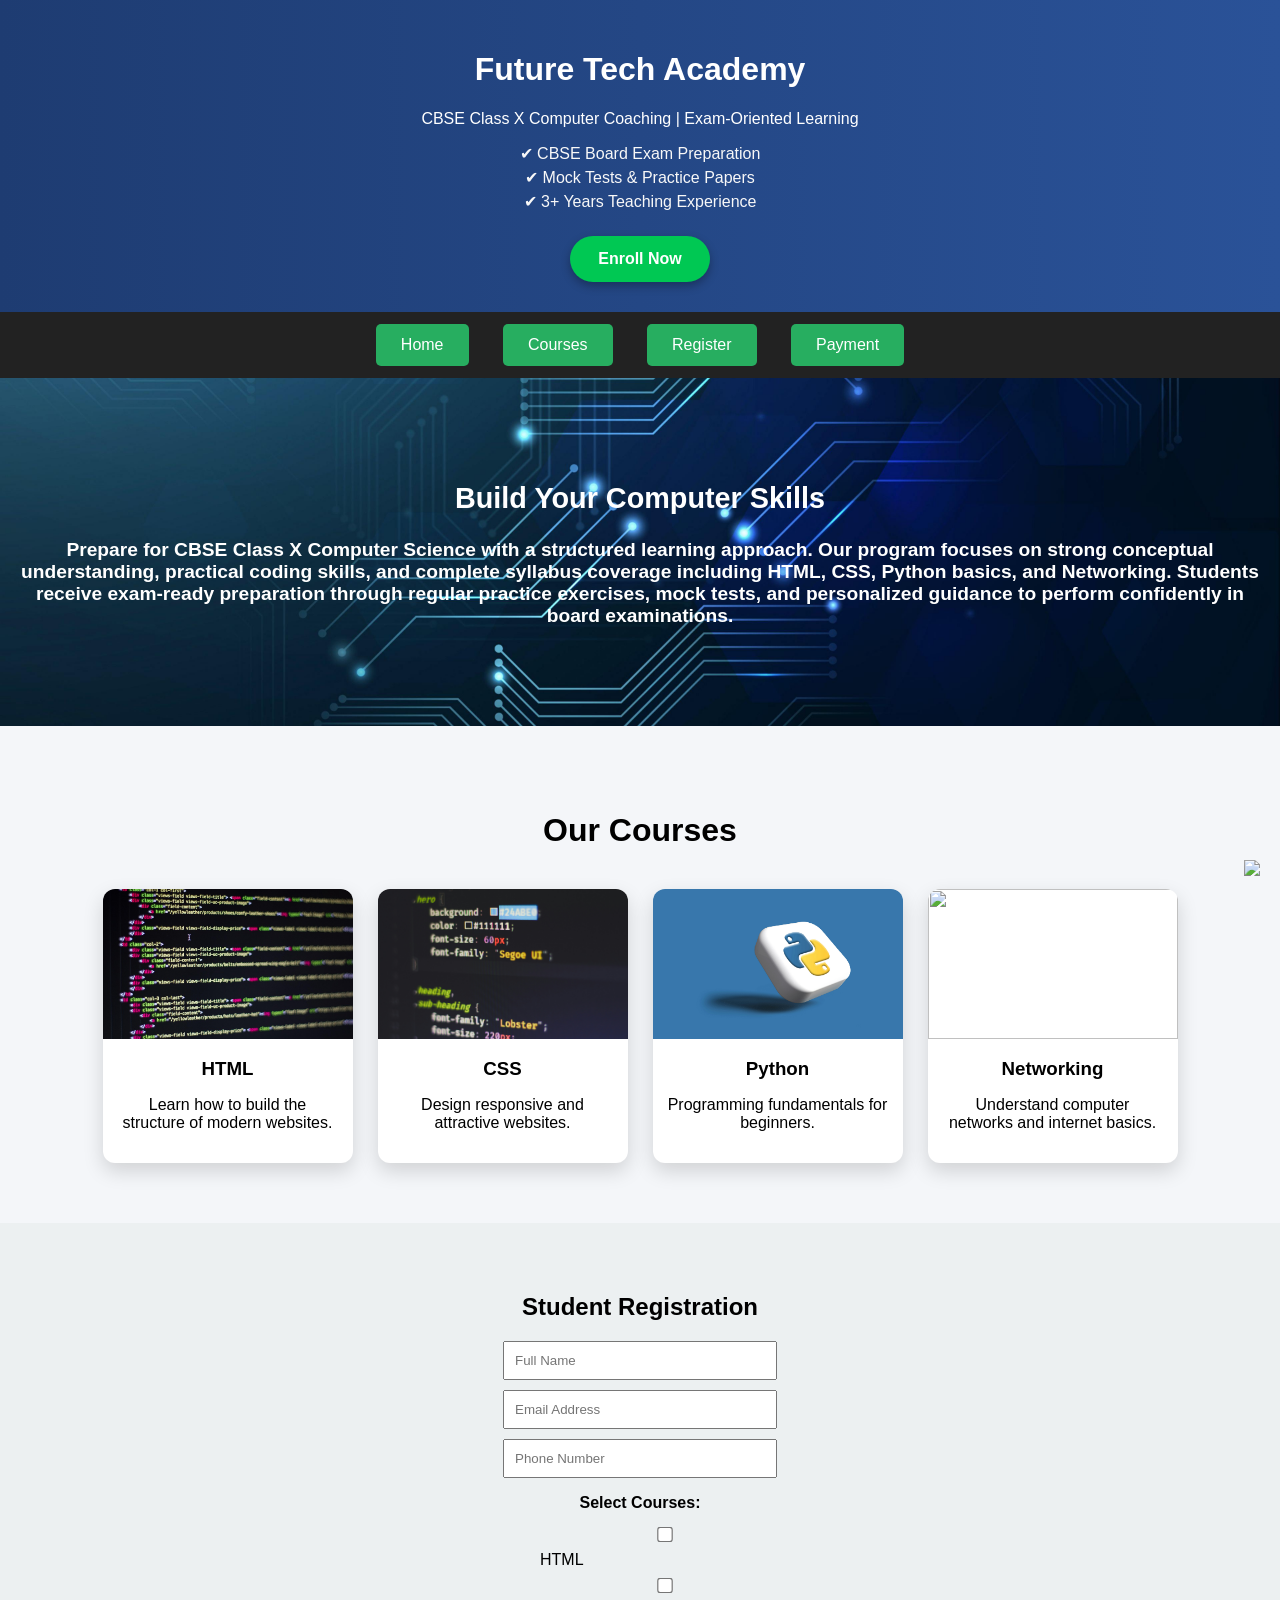
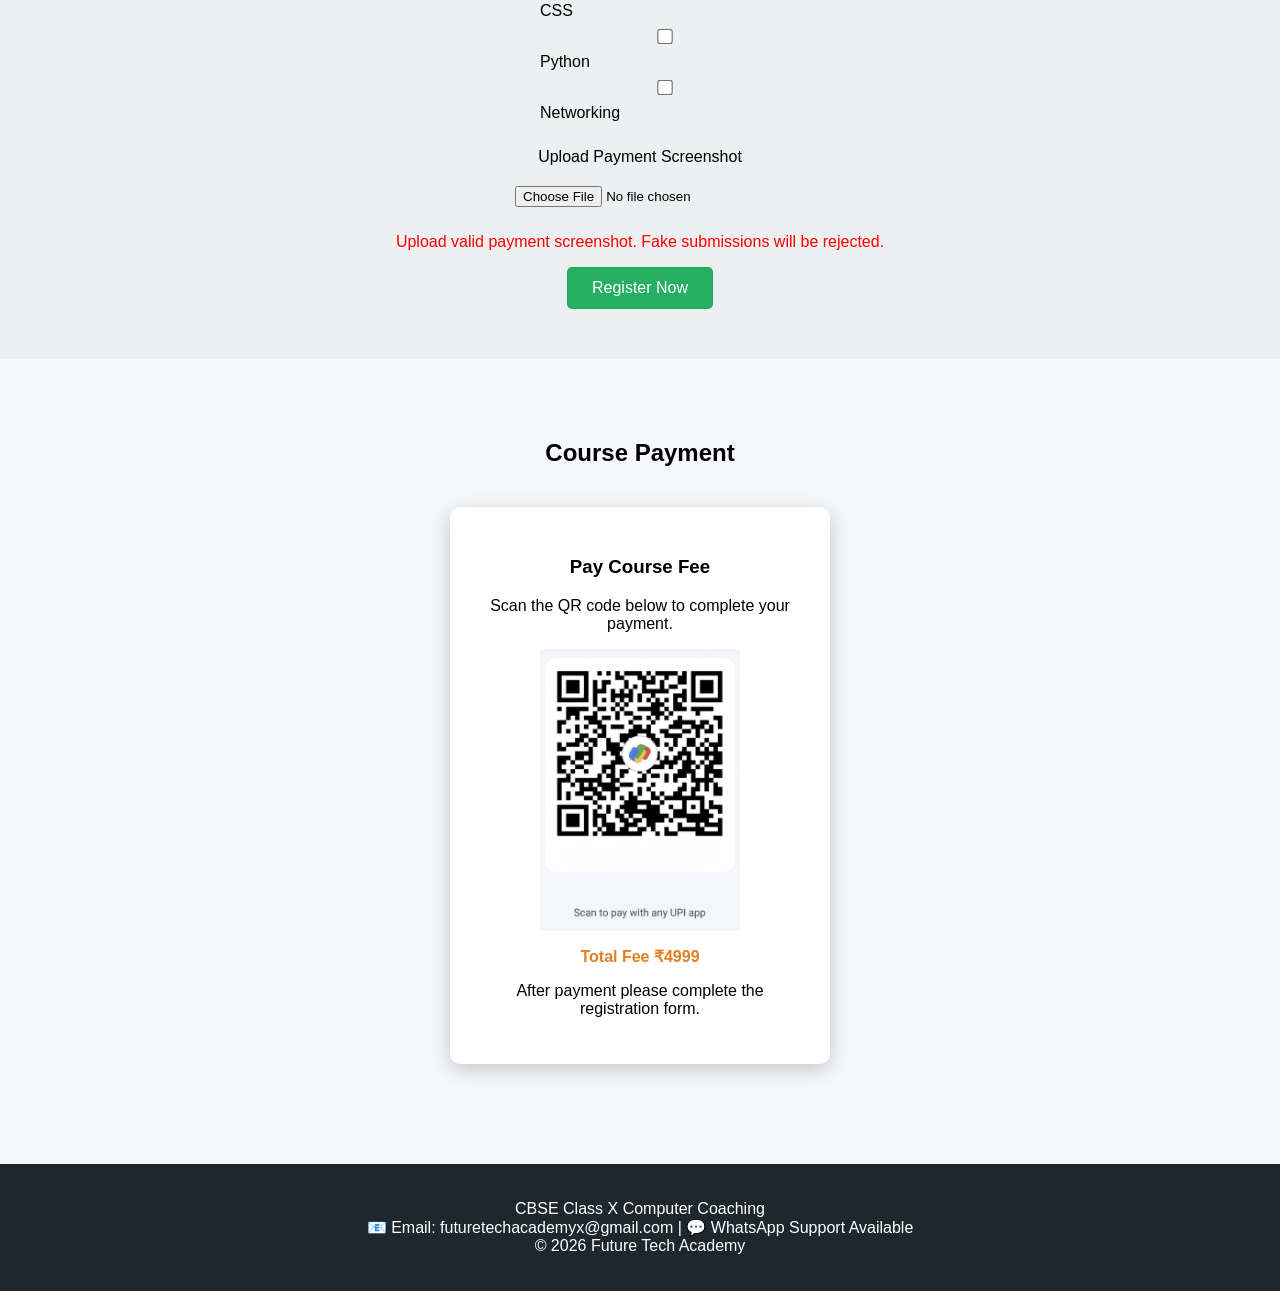
==== commit 02ef7d25: "number removed" ====
--- a/index.html
+++ b/index.html
@@ -205,8 +205,6 @@
 
 <p>
     CBSE Class X Computer Coaching <br> 
-
-📞 Contact: +91 7006980818 <br>
 📧 Email: futuretechacademyx@gmail.com |
 💬 WhatsApp Support Available <br>
 © 2026 Future Tech Academy</p>
